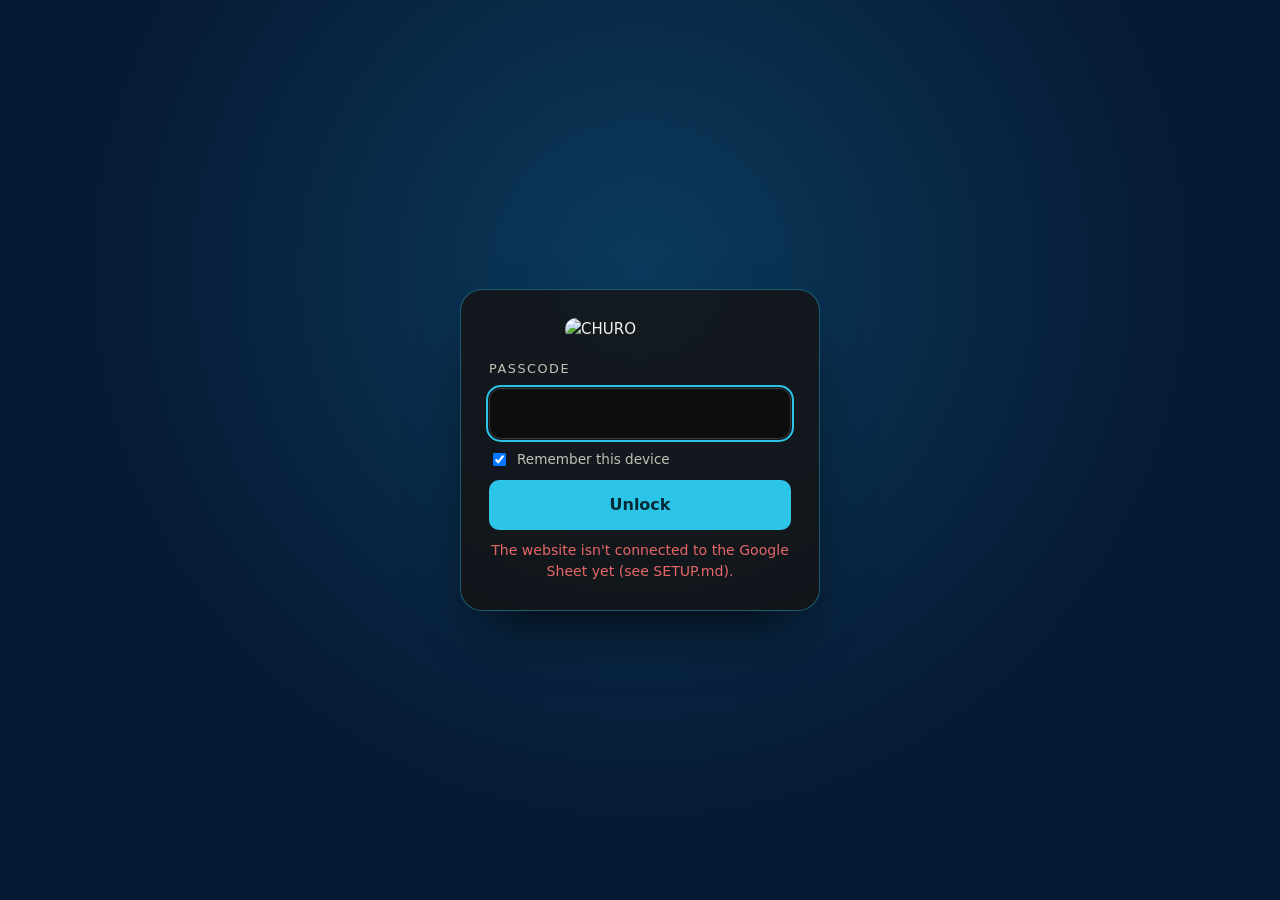
==== pit/index.html @ 4ee93000 "Private dashboard + Google Sheet backend: assessment results (with license info), anonymous visit/ta" ====
<!DOCTYPE html>
<html lang="en">
<head>
  <meta charset="UTF-8" />
  <meta name="viewport" content="width=device-width, initial-scale=1.0" />
  <meta name="robots" content="noindex, nofollow, noarchive" />
  <meta name="referrer" content="no-referrer" />
  <title>CHURO</title>
  <link rel="icon" href="../favicon.ico" />
  <link rel="stylesheet" href="pit.css?v=202611081222" />
  <style>
    :root { --brand: #1668e3; --brand-ink: #ffffff; --brand-dark: #2cc5e8; --brand-ink-dark: #032a36;
      --lock-accent: #2cc5e8; --lock-accent-ink: #032a36; --lock-glow: #0b3a5c; }
    .lock { background: radial-gradient(circle at 50% 30%, var(--lock-glow), #071a33 62%); }
  </style>
</head>
<body>
  <main class="lock" id="lock">
    <form class="lock__card" id="lockForm" autocomplete="on">
      <img class="lock__logo" src="../logo.jpg" alt="CHURO" />
      <div class="lock__ok" aria-live="polite"><i aria-hidden="true">✓</i><span id="okText" data-t="unlocked"></span></div>
      <div class="lock__fields">
      <label class="lock__label" for="key" data-t="passcode"></label>
      <input id="key" name="password" type="password" autocomplete="current-password" required minlength="8" />
      <label class="lock__remember"><input type="checkbox" id="remember" checked /> <span data-t="remember"></span></label>
      <button type="submit" class="btn btn--gold" id="unlock" data-t="unlock"></button>
      <p class="lock__msg" id="lockMsg" role="alert"></p>
      </div>
    </form>
  </main>

  <div class="app" id="app" hidden>
    <header class="bar">
      <div class="bar__brand"><img src="../logo.jpg" alt="CHURO" style="height:40px;border-radius:8px" /><span data-t="title"></span></div>
      <div class="bar__tools">
        <div class="seg seg--lang" role="group" aria-label="Language" id="langSeg" hidden></div>
        <div class="seg" role="group" aria-label="Date range" id="range"></div>
        <button type="button" class="btn btn--ghost" id="refresh" data-t="refresh"></button>
        <a class="btn btn--ghost" id="sheetLink" target="_blank" rel="noopener" data-t="openSheet"></a>
        <button type="button" class="btn btn--ghost" id="signOut" data-t="signOut"></button>
      </div>
    </header>
    <p class="demo" id="demoNote" hidden data-t="demo"></p>

    <section class="tiles" id="tiles" aria-label="Key numbers"></section>

    <section class="panel" id="records">
      <div class="panel__head">
        <h2 data-t="recTitle"></h2>
        <div class="panel__tools">
          <div class="seg" role="group" id="recFilter"></div>
          <input type="search" id="recSearch" data-tp="search" />
        </div>
      </div>
      <div class="recs" id="recs"></div>
    </section>

    <section class="charts">
      <article class="panel chart chart--wide">
        <h2 data-t="visitorsPerDay"></h2>
        <p class="sub" id="visitorsSub"></p>
        <div class="line" id="lineChart"></div>
        <details class="tableview"><summary data-t="showTable"></summary><div id="lineTable"></div></details>
      </article>
      <div id="barCharts"></div>
    </section>

    <section class="panel" id="chat">
      <div class="panel__head">
        <h2 data-t="chatTitle"></h2>
        <label class="check"><input type="checkbox" id="onlyMissed" /> <span data-t="onlyMissed"></span></label>
      </div>
      <ul class="qs" id="qs"></ul>
    </section>

    <footer class="foot" data-t="footer"></footer>
  </div>

  <div class="tip" id="tip" role="tooltip" hidden></div>
  <div class="toast" id="toast" role="status"></div>
  <script src="strings.js?v=202611081222"></script>
  <script src="spec.js?v=202611081222"></script>
  <script src="dash.js?v=202611081222"></script>
</body>
</html>
---- pit/pit.css ----
/* Private dashboard (shared). Brand colors come from --brand / --brand-ink set in pit/index.html. Chart colors follow the reference data-viz palette (one series color, fixed status colors). */
:root {
  color-scheme: light;
  --page: #f9f9f7; --surface: #fcfcfb; --ink: #0b0b0b; --ink2: #52514e; --muted: #898781;
  --grid: #e1e0d9; --axis: #c3c2b7; --ring: rgba(11, 11, 11, .10);
  --series: #2a78d6; --series-soft: rgba(42, 120, 214, .12);
  --gold: var(--brand, #b8892c); --gold-ink: var(--brand-ink, #ffffff); --up: #006300; --down: #b42318;
  --good: #0ca30c; --warning: #fab219; --serious: #ec835a; --critical: #d03b3b;
}
@media (prefers-color-scheme: dark) {
  :root {
    color-scheme: dark;
    --page: #0d0d0d; --surface: #1a1a19; --ink: #f0efec; --ink2: #c3c2b7; --muted: #898781;
    --grid: #2c2c2a; --axis: #383835; --ring: rgba(255, 255, 255, .10);
    --series: #3987e5; --series-soft: rgba(57, 135, 229, .16);
    --gold: var(--brand-dark, var(--brand, #d4a43a)); --gold-ink: var(--brand-ink-dark, var(--brand-ink, #0b0b0b)); --up: #0ca30c; --down: #e66767;
  }
}
* { box-sizing: border-box; }
[hidden] { display: none !important; }
body { margin: 0; background: var(--page); color: var(--ink); font: 15px/1.5 system-ui, -apple-system, "Segoe UI", sans-serif; -webkit-font-smoothing: antialiased; }
h2 { font-size: 1rem; margin: 0; }
button, input, select { font: inherit; color: inherit; }
.btn { display: inline-flex; align-items: center; gap: 6px; padding: 8px 14px; border-radius: 10px; border: 1px solid var(--ring); background: var(--surface); cursor: pointer; text-decoration: none; font-weight: 600; font-size: .88rem; white-space: nowrap; }
.btn--gold { background: var(--gold); color: var(--gold-ink); border-color: transparent; }
.btn--ghost:hover { border-color: var(--gold); }
.btn--wa { background: #25d366; color: #0b0b0b; border-color: transparent; }

/* lock screen: always the brand's black and gold */
.lock { min-height: 100vh; display: grid; place-items: center; padding: 20px; background: radial-gradient(circle at 50% 30%, var(--lock-glow), #0a0a0c 60%); }
.lock__card { width: min(360px, 100%); display: grid; gap: 10px; padding: 28px; border-radius: 22px; background: rgba(20, 20, 22, .85); border: 1px solid color-mix(in srgb, var(--lock-accent) 40%, transparent); color: #f0efec; box-shadow: 0 30px 60px -30px #000; }
.lock__logo { width: 150px; border-radius: 18px; height: auto; margin: 0 auto 8px; }
.lock__label { font-size: .8rem; letter-spacing: .12em; text-transform: uppercase; color: #c3c2b7; }
.lock input[type=password] { width: 100%; padding: 12px 14px; border-radius: 12px; border: 1px solid #383835; background: #0d0d0d; color: #f0efec; font-size: 1.05rem; letter-spacing: .1em; }
.lock input[type=password]:focus { outline: 2px solid var(--lock-accent); outline-offset: 1px; }
.lock__remember { font-size: .85rem; color: #c3c2b7; display: flex; gap: 8px; align-items: center; }
.lock .btn--gold { justify-content: center; padding: 12px; font-size: 1rem; background: var(--lock-accent); color: var(--lock-accent-ink); }
.lock { transition: opacity .45s ease, transform .45s ease; }
.lock.leaving { opacity: 0; transform: scale(1.04); pointer-events: none; }
.lock__ok { display: none; justify-items: center; gap: 8px; padding: 18px 0 6px; color: var(--lock-accent); font-weight: 700; letter-spacing: .08em; text-transform: uppercase; font-size: .85rem; }
.lock__ok i { width: 64px; height: 64px; border-radius: 50%; display: grid; place-items: center; font-style: normal; font-size: 1.9rem; color: var(--lock-accent-ink); background: var(--lock-accent); box-shadow: 0 0 0 10px color-mix(in srgb, var(--lock-accent) 20%, transparent); animation: okpop .45s cubic-bezier(.2, 1.6, .4, 1); }
@keyframes okpop { from { transform: scale(.3); opacity: 0; } }
.lock__fields { display: contents; }
.lock.ok .lock__ok { display: grid; } .lock.ok .lock__fields { display: none; }
.app.entering { animation: appin .5s ease both; }
@keyframes appin { from { opacity: 0; transform: translateY(14px); } }
.lock__spin { display: inline-block; width: 14px; height: 14px; margin-right: 8px; vertical-align: -2px; border-radius: 50%; border: 2px solid rgba(11, 11, 11, .25); border-top-color: #0b0b0b; animation: spin .7s linear infinite; }
@keyframes spin { to { transform: rotate(360deg); } }
@media (prefers-reduced-motion: reduce) { .lock, .app.entering, .lock__ok i { transition: none; animation: none; } }
.lock__msg { min-height: 1.4em; margin: 0; font-size: .88rem; color: #e66767; text-align: center; }

/* layout */
.app { max-width: 1240px; margin: 0 auto; padding: 16px 16px 40px; }
.bar { display: flex; flex-wrap: wrap; gap: 12px 18px; align-items: center; justify-content: space-between; padding: 6px 0 14px; }
.bar__brand { display: flex; align-items: center; gap: 12px; } .bar__brand img { height: 44px; width: auto; display: block; }
.bar__brand span { font-weight: 700; color: var(--ink2); padding-left: 12px; border-left: 1px solid var(--axis); }
.bar__tools { display: flex; flex-wrap: wrap; gap: 8px; align-items: center; }
.seg { display: inline-flex; padding: 3px; border-radius: 11px; background: var(--surface); border: 1px solid var(--ring); }
.seg button { border: 0; background: none; padding: 6px 11px; border-radius: 8px; cursor: pointer; font-size: .85rem; font-weight: 600; color: var(--ink2); }
.seg button.on { background: var(--page); color: var(--ink); box-shadow: inset 0 0 0 1px var(--gold); }
.demo { margin: 0 0 14px; padding: 10px 14px; border-radius: 12px; background: color-mix(in srgb, var(--warning) 16%, transparent); font-size: .9rem; }
.panel { background: var(--surface); border: 1px solid var(--ring); border-radius: 18px; padding: 18px; margin-top: 16px; }
.panel__head { display: flex; flex-wrap: wrap; gap: 10px 16px; align-items: center; justify-content: space-between; margin-bottom: 12px; }
.panel__tools { display: flex; flex-wrap: wrap; gap: 8px; }
.sub { margin: 2px 0 10px; color: var(--muted); font-size: .85rem; }
.foot { margin-top: 20px; color: var(--muted); font-size: .85rem; text-align: center; }
.check { display: flex; gap: 8px; align-items: center; font-size: .88rem; color: var(--ink2); }
input[type=search] { padding: 7px 12px; border-radius: 10px; border: 1px solid var(--ring); background: var(--page); min-width: 220px; }

/* stat tiles */
.tiles { display: grid; grid-template-columns: repeat(auto-fit, minmax(170px, 1fr)); gap: 12px; }
.tile { background: var(--surface); border: 1px solid var(--ring); border-radius: 16px; padding: 14px 16px; }
.tile__label { color: var(--ink2); font-size: .82rem; font-weight: 600; }
.tile__value { font-size: 2rem; font-weight: 700; line-height: 1.15; margin-top: 4px; }
.tile__note { font-size: .8rem; color: var(--muted); margin-top: 2px; }
.tile__note .up { color: var(--up); font-weight: 600; } .tile__note .down { color: var(--down); font-weight: 600; }
.tile--alert { border-color: color-mix(in srgb, var(--warning) 70%, transparent); cursor: pointer; }

/* status chips: color + icon + label, never color alone */
.chip { display: inline-flex; align-items: center; gap: 6px; padding: 2px 10px 2px 8px; border-radius: 999px; font-size: .78rem; font-weight: 700; background: color-mix(in srgb, var(--c) 16%, transparent); }
.chip i { font-style: normal; width: 16px; height: 16px; border-radius: 50%; display: grid; place-items: center; font-size: .66rem; background: var(--c); color: #fff; }
.chip[data-k="warning"] { --c: var(--warning); } .chip[data-k="warning"] i { color: #0b0b0b; }
.chip[data-k="good"] { --c: var(--good); } .chip[data-k="muted"] { --c: var(--muted); } .chip[data-k="info"] { --c: var(--series); }
.chip[data-k="critical"] { --c: var(--critical); } .chip[data-k="serious"] { --c: var(--serious); }

/* appointment requests */
.recs { display: grid; gap: 10px; }
.rec { display: grid; grid-template-columns: 112px 1fr auto; gap: 14px; align-items: start; padding: 14px; border-radius: 14px; border: 1px solid var(--ring); background: var(--page); }
.rec__when { text-align: center; padding: 8px 6px; border-radius: 12px; border: 1px solid color-mix(in srgb, var(--gold) 45%, var(--ring)); }
.rec__when b { display: block; font-size: 1.5rem; line-height: 1.1; } .rec__when span { display: block; font-size: .76rem; color: var(--ink2); }
.rec__who { min-width: 0; }
.rec__who h3 { margin: 0 0 2px; font-size: 1rem; display: flex; flex-wrap: wrap; gap: 8px; align-items: center; }
.rec__meta { color: var(--ink2); font-size: .88rem; } .rec__meta b { color: var(--ink); font-weight: 600; }
.rec__details { margin: 6px 0 0; font-size: .86rem; color: var(--ink2); white-space: pre-wrap; }
.rec__ref { color: var(--muted); font-size: .76rem; font-variant-numeric: tabular-nums; }
.rec__actions { display: flex; flex-direction: column; gap: 6px; align-items: stretch; min-width: 170px; }
.rec__actions select { padding: 7px 10px; border-radius: 10px; border: 1px solid var(--ring); background: var(--surface); font-weight: 600; }
.badge { font-size: .72rem; font-weight: 700; padding: 1px 8px; border-radius: 6px; border: 1px solid var(--axis); color: var(--ink2); }
.empty { padding: 26px; text-align: center; color: var(--muted); }
@media (max-width: 720px) { .rec { grid-template-columns: 84px 1fr; } .rec__actions { grid-column: 1 / -1; flex-direction: row; flex-wrap: wrap; min-width: 0; } .rec__actions > * { flex: 1; } }

/* charts */
.charts { display: grid; grid-template-columns: repeat(2, minmax(0, 1fr)); gap: 0 16px; }
.chart--wide { grid-column: 1 / -1; }
@media (max-width: 820px) { .charts { grid-template-columns: 1fr; } }
.line { position: relative; height: 230px; touch-action: pan-y; }
.line svg { display: block; width: 100%; height: 100%; overflow: visible; }
.line .grid { stroke: var(--grid); stroke-width: 1; } .line .base { stroke: var(--axis); stroke-width: 1; }
.line .tick { fill: var(--muted); font-size: 11px; font-variant-numeric: tabular-nums; }
.line .path { fill: none; stroke: var(--series); stroke-width: 2; stroke-linejoin: round; stroke-linecap: round; }
.line .area { fill: var(--series-soft); }
.line .cross { stroke: var(--axis); stroke-width: 1; }
.line .dot { fill: var(--series); stroke: var(--surface); stroke-width: 2; }
.rows { display: grid; gap: 9px; }
.row { display: grid; grid-template-columns: minmax(90px, 34%) 1fr 64px; gap: 10px; align-items: center; font-size: .88rem; padding: 2px 0; border-radius: 6px; }
.row__label { overflow: hidden; text-overflow: ellipsis; white-space: nowrap; color: var(--ink2); }
.row__track { height: 12px; }
.row__bar { height: 100%; min-width: 3px; background: var(--series); border-radius: 0 4px 4px 0; }
.row__val { text-align: right; font-variant-numeric: tabular-nums; color: var(--ink); font-weight: 600; }
.row:hover .row__bar, .row:focus .row__bar { filter: brightness(1.12); }
.row:focus { outline: 2px solid var(--gold); outline-offset: 2px; }
.tableview { margin-top: 10px; font-size: .86rem; } .tableview summary { cursor: pointer; color: var(--ink2); }
.tableview table { border-collapse: collapse; margin-top: 8px; width: 100%; max-width: 420px; }
.tableview td, .tableview th { padding: 4px 8px; border-bottom: 1px solid var(--grid); text-align: left; font-variant-numeric: tabular-nums; }
.tableview td + td, .tableview th + th { text-align: right; }

/* chatbot questions */
.qs { list-style: none; margin: 0; padding: 0; display: grid; gap: 6px; max-height: 420px; overflow: auto; }
.qs li { display: grid; grid-template-columns: 1fr auto; gap: 4px 12px; padding: 9px 12px; border-radius: 10px; background: var(--page); border: 1px solid var(--ring); }
.qs q { quotes: "\201C" "\201D"; } .qs time { color: var(--muted); font-size: .78rem; font-variant-numeric: tabular-nums; }

/* tooltip + toast */
.tip { position: fixed; z-index: 50; pointer-events: none; padding: 8px 10px; border-radius: 10px; background: var(--surface); border: 1px solid var(--ring); box-shadow: 0 10px 24px -12px rgba(0, 0, 0, .5); font-size: .82rem; color: var(--ink2); }
.tip strong { display: block; color: var(--ink); font-size: 1rem; }
.toast { position: fixed; left: 50%; bottom: 20px; transform: translateX(-50%) translateY(30px); opacity: 0; transition: .25s; padding: 10px 16px; border-radius: 12px; background: var(--ink); color: var(--page); font-weight: 600; font-size: .9rem; pointer-events: none; }
.toast.show { opacity: 1; transform: translateX(-50%); }

/* shared-engine extras */
.rec__score { font-size: 1.5rem; font-weight: 800; line-height: 1.1; }
.reveal { font-variant-numeric: tabular-nums; border-bottom: 1px dashed var(--muted); cursor: pointer; }
.reveal.shown { border-bottom: 0; cursor: text; user-select: all; }
.seg--lang button { min-width: 38px; }
.flag { color: var(--down); font-weight: 600; }
.charts .chart:not(.chart--wide) { min-width: 0; }
#barCharts { display: contents; }
#barCharts > .chart:last-child:nth-child(odd) { grid-column: 1 / -1; }
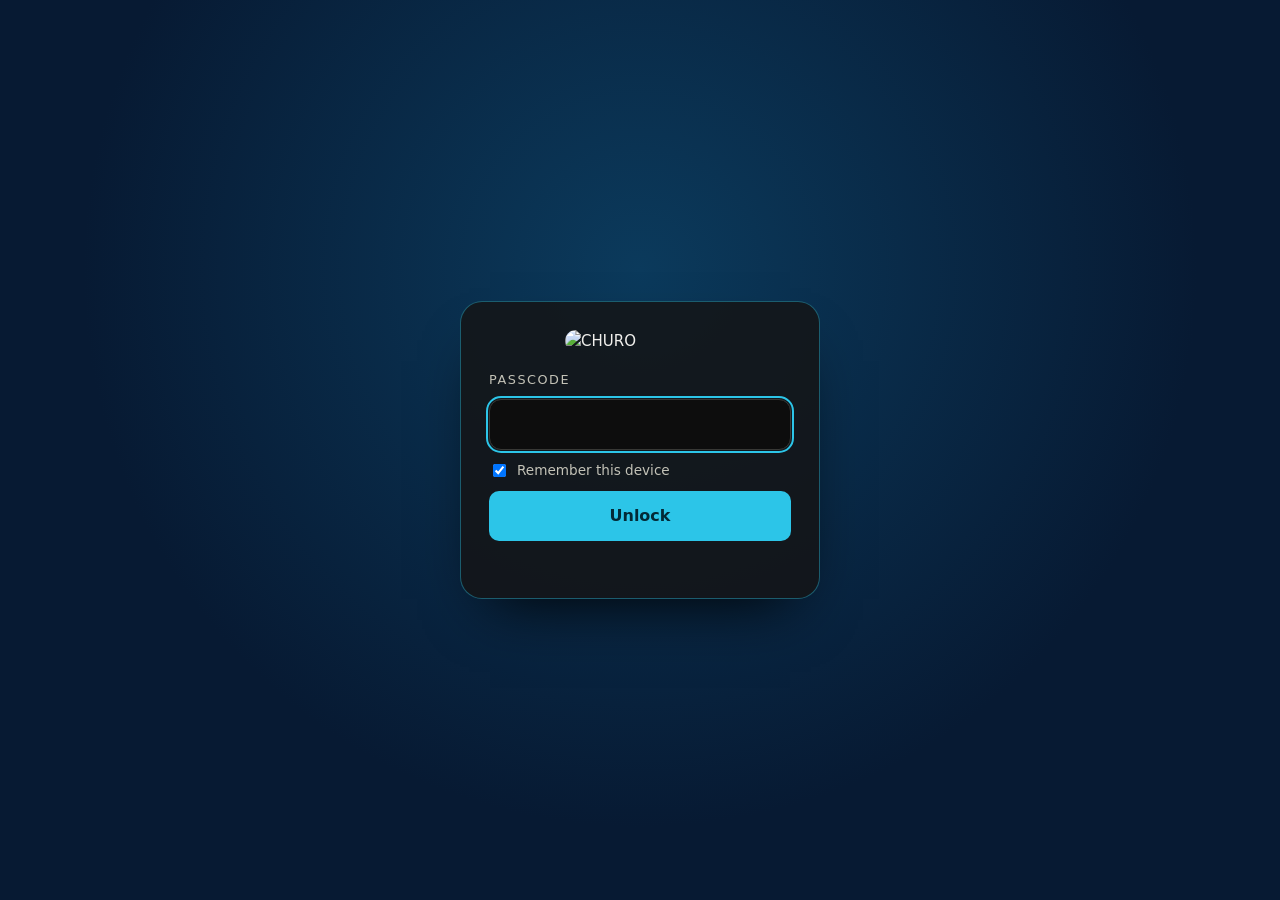
==== commit 08465ac4: "Connect the Google Sheet backend Co-Authored-By: Claude Opus 5.5 <noreply@anthropic.com>" ====
--- a/pit/index.html
+++ b/pit/index.html
@@ -7,7 +7,7 @@
   <meta name="referrer" content="no-referrer" />
   <title>CHURO</title>
   <link rel="icon" href="../favicon.ico" />
-  <link rel="stylesheet" href="pit.css?v=202611081222" />
+  <link rel="stylesheet" href="pit.css?v=202611081236" />
   <style>
     :root { --brand: #1668e3; --brand-ink: #ffffff; --brand-dark: #2cc5e8; --brand-ink-dark: #032a36;
       --lock-accent: #2cc5e8; --lock-accent-ink: #032a36; --lock-glow: #0b3a5c; }
@@ -78,8 +78,8 @@
 
   <div class="tip" id="tip" role="tooltip" hidden></div>
   <div class="toast" id="toast" role="status"></div>
-  <script src="strings.js?v=202611081222"></script>
-  <script src="spec.js?v=202611081222"></script>
-  <script src="dash.js?v=202611081222"></script>
+  <script src="strings.js?v=202611081236"></script>
+  <script src="spec.js?v=202611081236"></script>
+  <script src="dash.js?v=202611081236"></script>
 </body>
 </html>
